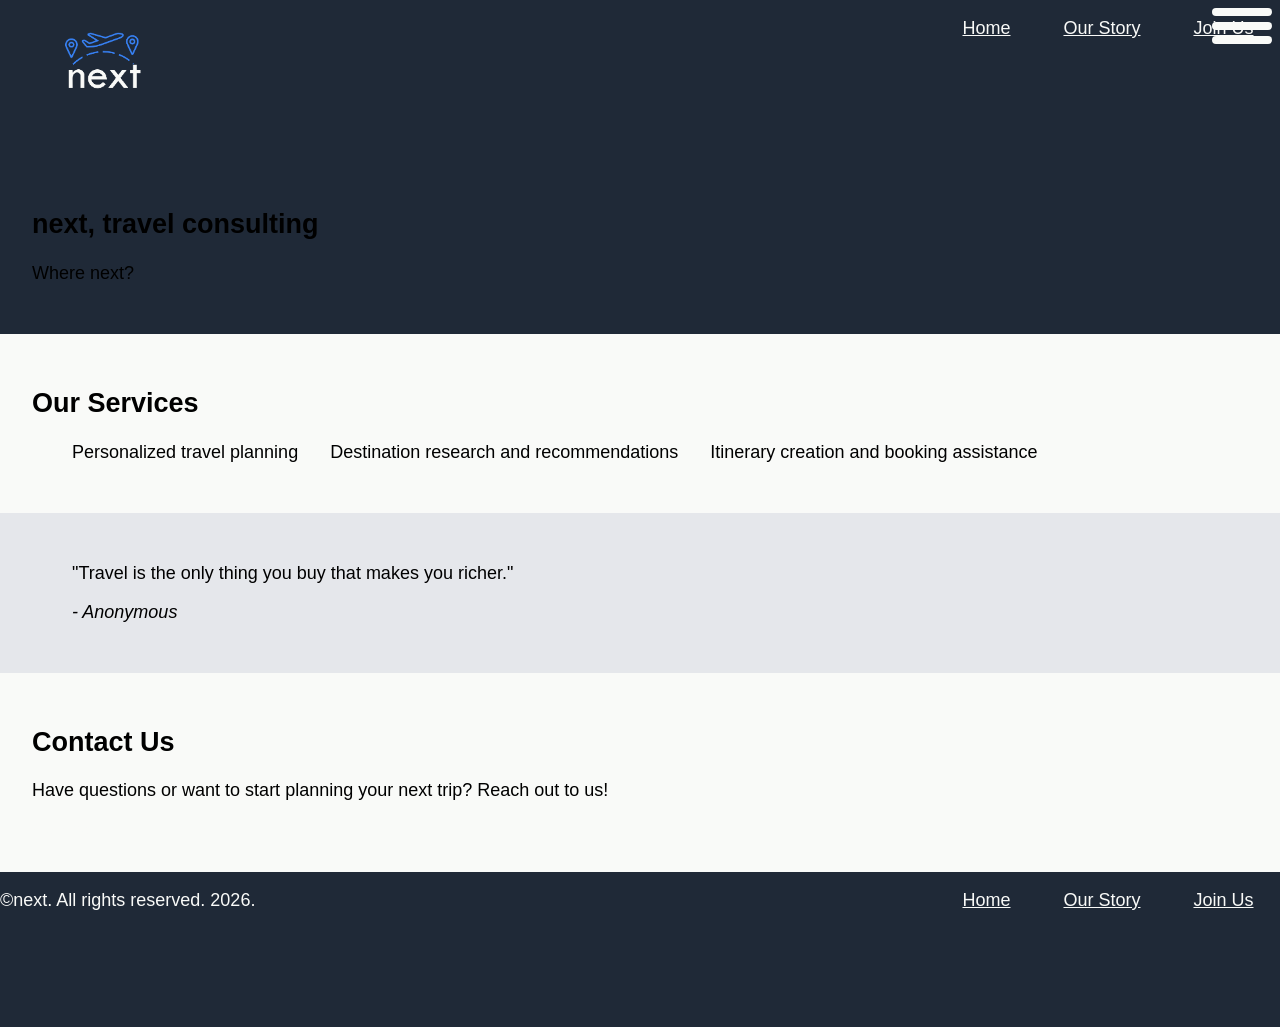
==== index.html @ 90d4c7ca "fixing landing page styling landing page, fixing footer/header and main content" ====
<!DOCTYPE html>
<html lang="en">
<head>
    <meta charset="UTF-8">
    <meta name="viewport" content="width=device-width, initial-scale=1.0">
    <title>next</title>
    <link rel="icon" type="image/svg" href="assets/plane-icon.svg">
    <link rel="stylesheet" href="stylesheets/index.css">
    <link rel="stylesheet" href="stylesheets/base.css">
     
</head>
<body>

    <object 
        name="header" 
        type="text/html" 
        data="shared/header.html">
    </object>
    
    <main>

        <section class="hero">
            <h1>next, travel consulting</h1>
            <p>Where next?</p>
        </section>

        <section class="services">
            <h2>Our Services</h2>
            <ul>
                <li>Personalized travel planning</li>
                <li>Destination research and recommendations</li>
                <li>Itinerary creation and booking assistance</li>
            </ul>
        </section>

        <section class="quote">
            <blockquote>
                <p>"Travel is the only thing you buy that makes you richer."</p>
                <cite>- Anonymous</cite>
            </blockquote>
        </section>

        <section class="contact">
            <h2>Contact Us</h2>
            <p>Have questions or want to start planning your next trip? Reach out to us!</p>
            <a href="own_contact.html" class="button">Contact Us</a>
        </section>
    </main>

    <object 
        name="footer"  
        type="text/html" 
        data="shared/footer.html">
    </object>

</body>
</html>
---- stylesheets/index.css ----
@import url('base.css');

object{
    height: fit-content; /*fix this*/
    width: 100%;
    height: 100%;
}

section{
    padding: 2rem;
    height: auto;
    width: 100%;
}

section ul{
    gap: 2rem;
    width: fit-content;
}


section:nth-child(odd) {
    background: var(--gray);
}

section:nth-child(even) {
    background: var(--white);
}

section.hero{
    background: var(--dark-blue);
}
---- stylesheets/base.css ----
:root {
  --dark-blue: #1f2937;
  --white: #f9faf8;
  --gray: #e5e7eb;
  --action-blue: #3882f6;


  /* hamburger-menu */
  --bar-width: 60px;
  --bar-height: 8px;
  --hamburger-gap: 6px;
  --hamburger-margin: 8px;
  --animation-timing: 200ms ease-in-out;
}

*, *:before, *:after {
    box-sizing: border-box;
}


@font-face {
    font-family: 'Robot';
    src: url(https://fonts.googleapis.com/css2?family=Roboto:ital,wght@0,100..900;1,100..900&display=swap);
}

body{
    align-items: center;
    background-color: var(--dark-blue);
    font: 18px 'Robot', sans-serif;
    margin: 0;
}

header, footer{
    background-color: var(--dark-blue);
    display: flex;
    color: var(--white);
    justify-content: space-between;
}

a {
    color: var(--white);
}

img {
    min-width: 70px;
    width: 10vw;
}

ul {
    display: flex;
    list-style: none;
    justify-content: space-around;
    width: 30vw;
}

/* hamburger-menu */

.hamburger-menu{
    display: flex;
    flex-direction: column;
    gap: var(--hamburger-gap);
    width: max-content;
    position: absolute;
    top: var(--hamburger-margin);
    right: var(--hamburger-margin);
    z-index: 2;
    cursor: pointer; 
}

.hamburger-menu::before,
.hamburger-menu::after,
.hamburger-menu input {
    background-color: var(--white);
    border-radius: 999px;
    content: "";
    height: var(--bar-height);
    transition: opacity var(--animation-timing) 
               width var(--animation-timing);
    width: var(--bar-width);
}

.hamburger-menu input {
    appearance: none;
    margin: 0;
    outline: none;
    padding: 0;
    pointer-events: none;
}

.hamburger-menu input:checked {
    opacity: 0;
    width: 0;
}


@media screen and (max-width: 820px) {
    header, footer {
        flex-direction: column;
        align-items: center;
    }
}
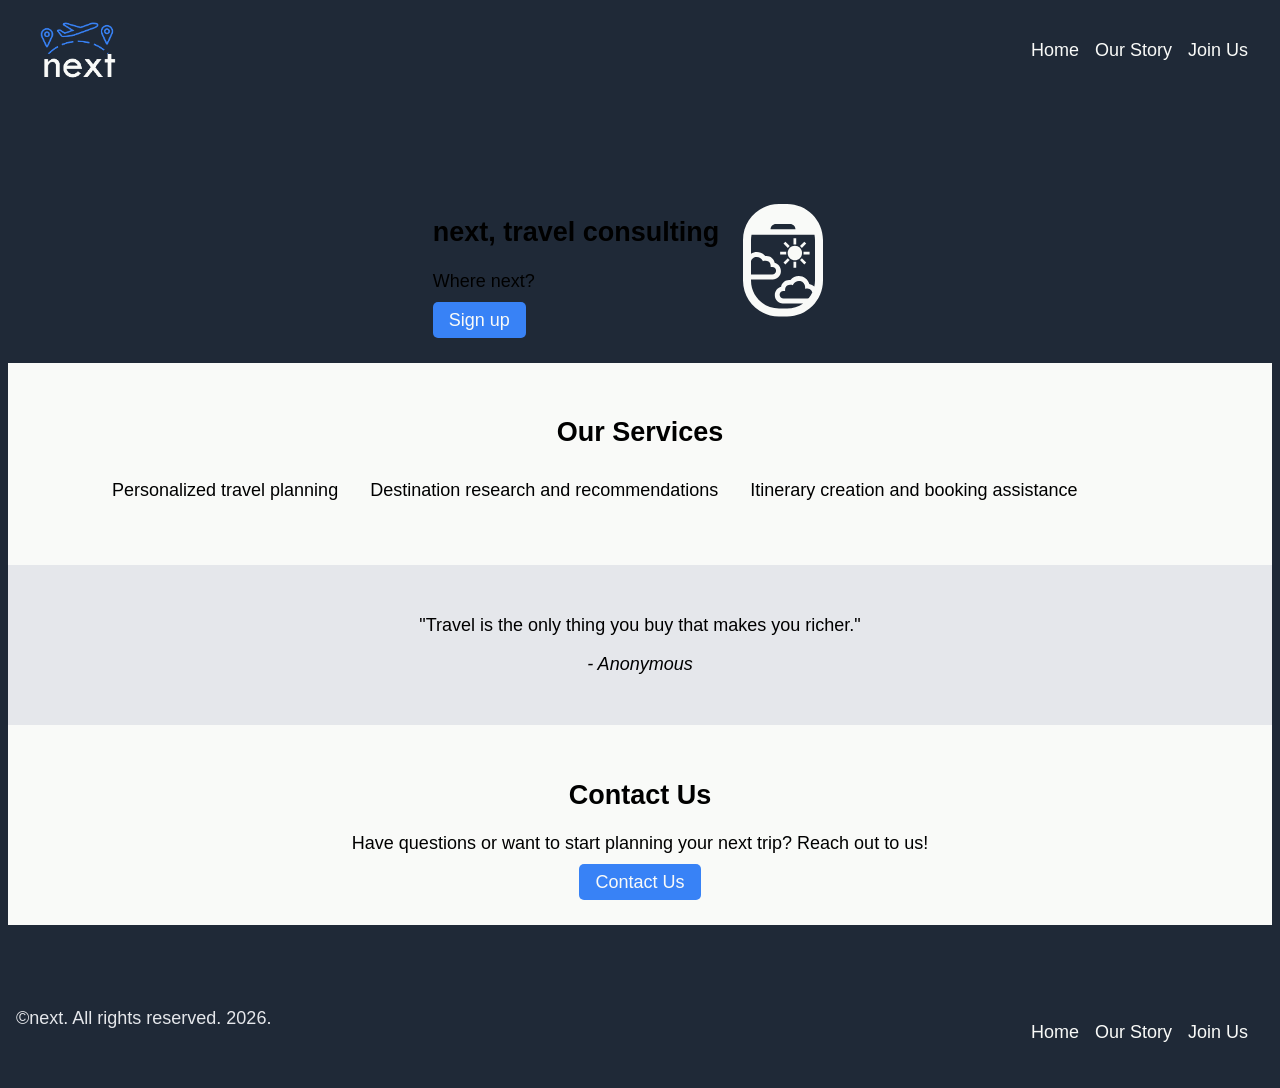
==== commit 7ee96810: "fixing landing page styling fixing header/footer and incrementing development of landing page to mat" ====
--- a/index.html
+++ b/index.html
@@ -20,8 +20,16 @@
     <main>
 
         <section class="hero">
-            <h1>next, travel consulting</h1>
-            <p>Where next?</p>
+            <div>
+                <h1>next, travel consulting</h1>
+                <p>Where next?</p>
+    
+                <a href="contact.html" class="button">Sign up</a>
+            </div>
+            <figure>
+                <img src="assets/white_window.svg" alt="airplane window view of clouds and sky">
+            </figure>
+
         </section>
 
         <section class="services">
@@ -41,9 +49,13 @@
         </section>
 
         <section class="contact">
-            <h2>Contact Us</h2>
-            <p>Have questions or want to start planning your next trip? Reach out to us!</p>
-            <a href="own_contact.html" class="button">Contact Us</a>
+            <div>
+
+                <h2>Contact Us</h2>
+                <p>Have questions or want to start planning your next trip? Reach out to us!</p>
+            </div>
+
+                <a href="own_contact.html" class="button">Contact Us</a>
         </section>
     </main>
 
--- a/stylesheets/index.css
+++ b/stylesheets/index.css
@@ -1,14 +1,18 @@
 @import url('base.css');
 
+*, *:before, *:after {
+    box-sizing: border-box;
+}
+
 object{
-    height: fit-content; /*fix this*/
+    /* height: fit-content; fix this */
+    height: 100%;
     width: 100%;
-    height: 100%;
 }
 
 section{
+    height: auto;
     padding: 2rem;
-    height: auto;
     width: 100%;
 }
 
@@ -16,7 +20,6 @@
     gap: 2rem;
     width: fit-content;
 }
-
 
 section:nth-child(odd) {
     background: var(--gray);
@@ -27,6 +30,20 @@
 }
 
 section.hero{
+    align-items: center;
     background: var(--dark-blue);
+    display: flex;
+    justify-content: center;
 }
 
+.hero div{
+    text-align: left;
+}
+
+.button{
+    background-color: var(--action-blue);
+    border: none;
+    border-radius: 5px;
+    color: var(--white);
+    padding: 0.5rem 1rem;
+}
--- a/stylesheets/base.css
+++ b/stylesheets/base.css
@@ -28,17 +28,35 @@
     background-color: var(--dark-blue);
     font: 18px 'Robot', sans-serif;
     margin: 0;
+    padding: 0.5rem;
+    text-align: center;
 }
 
 header, footer{
     background-color: var(--dark-blue);
+    color: var(--gray);
     display: flex;
-    color: var(--white);
     justify-content: space-between;
+    position: fixed;
+
+    width: 100%;
+}
+
+header{
+    top: 0;
+}
+
+footer{
+    bottom: 0;
 }
 
 a {
     color: var(--white);
+    text-decoration: none;
+}
+
+figure{
+    margin: 0;
 }
 
 img {
@@ -50,7 +68,8 @@
     display: flex;
     list-style: none;
     justify-content: space-around;
-    width: 30vw;
+    gap: 1rem;
+    margin: 2rem;
 }
 
 /* hamburger-menu */
@@ -98,5 +117,7 @@
         flex-direction: column;
         align-items: center;
     }
+
+
 }
 
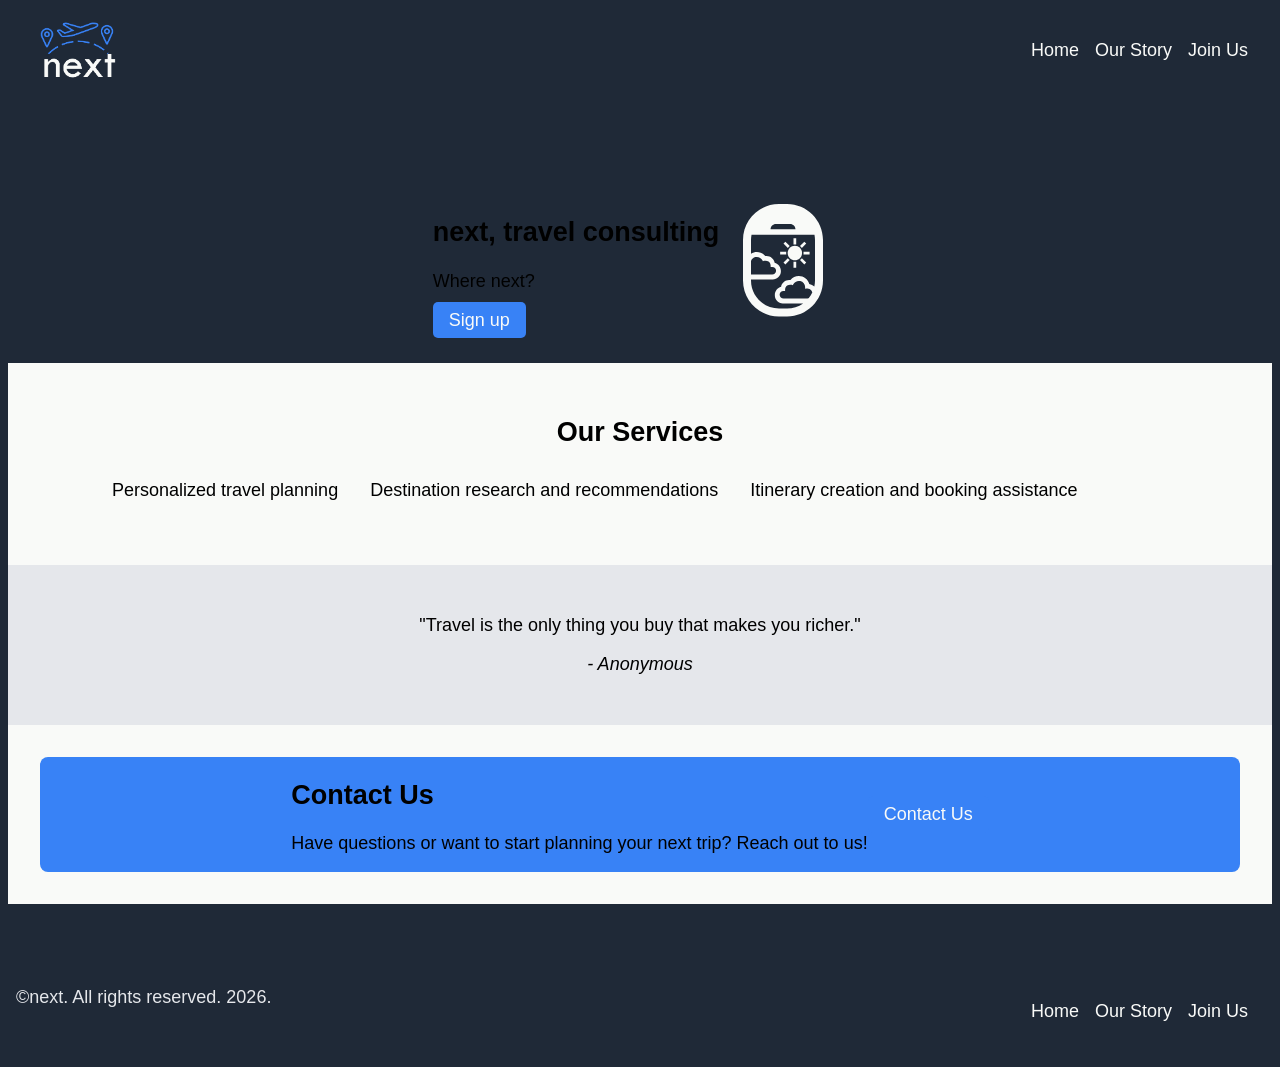
==== commit a0df2a66: "landing page > contact section styling and changing structure on contact section" ====
--- a/index.html
+++ b/index.html
@@ -21,23 +21,41 @@
 
         <section class="hero">
             <div>
-                <h1>next, travel consulting</h1>
-                <p>Where next?</p>
+                <h1>
+                    next, travel consulting
+                </h1>
+                <p>
+                    Where next?
+                </p>
     
-                <a href="contact.html" class="button">Sign up</a>
+                <a href="contact.html"      
+                   class="button">
+                    Sign up
+                </a>
             </div>
             <figure>
-                <img src="assets/white_window.svg" alt="airplane window view of clouds and sky">
+                <img 
+                    src="assets/white_window.svg" 
+                    alt="airplane window view of clouds and sky"
+                >
             </figure>
 
         </section>
 
         <section class="services">
-            <h2>Our Services</h2>
+            <h2>
+                Our Services
+            </h2>
             <ul>
-                <li>Personalized travel planning</li>
-                <li>Destination research and recommendations</li>
-                <li>Itinerary creation and booking assistance</li>
+                <li>
+                    Personalized travel planning
+                </li>
+                <li>
+                    Destination research and recommendations
+                </li>
+                <li>
+                    Itinerary creation and booking assistance
+                </li>
             </ul>
         </section>
 
@@ -49,13 +67,21 @@
         </section>
 
         <section class="contact">
-            <div>
-
-                <h2>Contact Us</h2>
-                <p>Have questions or want to start planning your next trip? Reach out to us!</p>
+            <div class="container-contact">
+                <div>
+                    <h2>
+                        Contact Us
+                    </h2>
+                    <p>
+                        Have questions or want to start planning your next trip? Reach out to us!
+                    </p>
+                </div>
+                <a href="contact.html"  
+                    class="button">
+                    Contact Us
+                </a>
+                
             </div>
-
-                <a href="own_contact.html" class="button">Contact Us</a>
         </section>
     </main>
 
--- a/stylesheets/index.css
+++ b/stylesheets/index.css
@@ -29,9 +29,12 @@
     background: var(--white);
 }
 
+section.hero {
+    background: var(--dark-blue);
+}
+
 section.hero{
     align-items: center;
-    background: var(--dark-blue);
     display: flex;
     justify-content: center;
 }
@@ -40,10 +43,33 @@
     text-align: left;
 }
 
+
+/* contact-section */
+
+
+.container-contact{
+    align-items: center;
+    background: var(--action-blue);
+    border-radius: 0.5rem;
+    display: flex;
+    justify-content: center;
+}
+
+.container-contact>div{
+    text-align: left;
+    /* width: 50%; */
+}
+
+section>a.button{
+    border-radius: 0.5rem;
+    border-color: var(--white);
+}
+
 .button{
     background-color: var(--action-blue);
     border: none;
     border-radius: 5px;
     color: var(--white);
     padding: 0.5rem 1rem;
-}+}
+
--- a/stylesheets/base.css
+++ b/stylesheets/base.css
@@ -72,6 +72,10 @@
     margin: 2rem;
 }
 
+.cards-container {
+    background-color: white;    
+}
+
 /* hamburger-menu */
 
 .hamburger-menu{
@@ -111,6 +115,35 @@
     width: 0;
 }
 
+/* Product Cards Styling */
+
+.cards-container {
+  display: flex;
+  flex-wrap: wrap;
+  gap: 24px;
+  max-width: 1200px;
+  margin: 0 auto;
+  padding: 24px;
+}
+
+.product-card {
+  flex: 1 1 280px;
+  display: flex;
+  flex-direction: column;
+
+  border: 1px solid #ddd;
+  border-radius: 12px;
+  overflow: hidden;
+  background: white;
+}
+
+.product-card img {
+  width: 100%;
+  height: 220px;
+  object-fit: cover;
+}
+
+
 
 @media screen and (max-width: 820px) {
     header, footer {
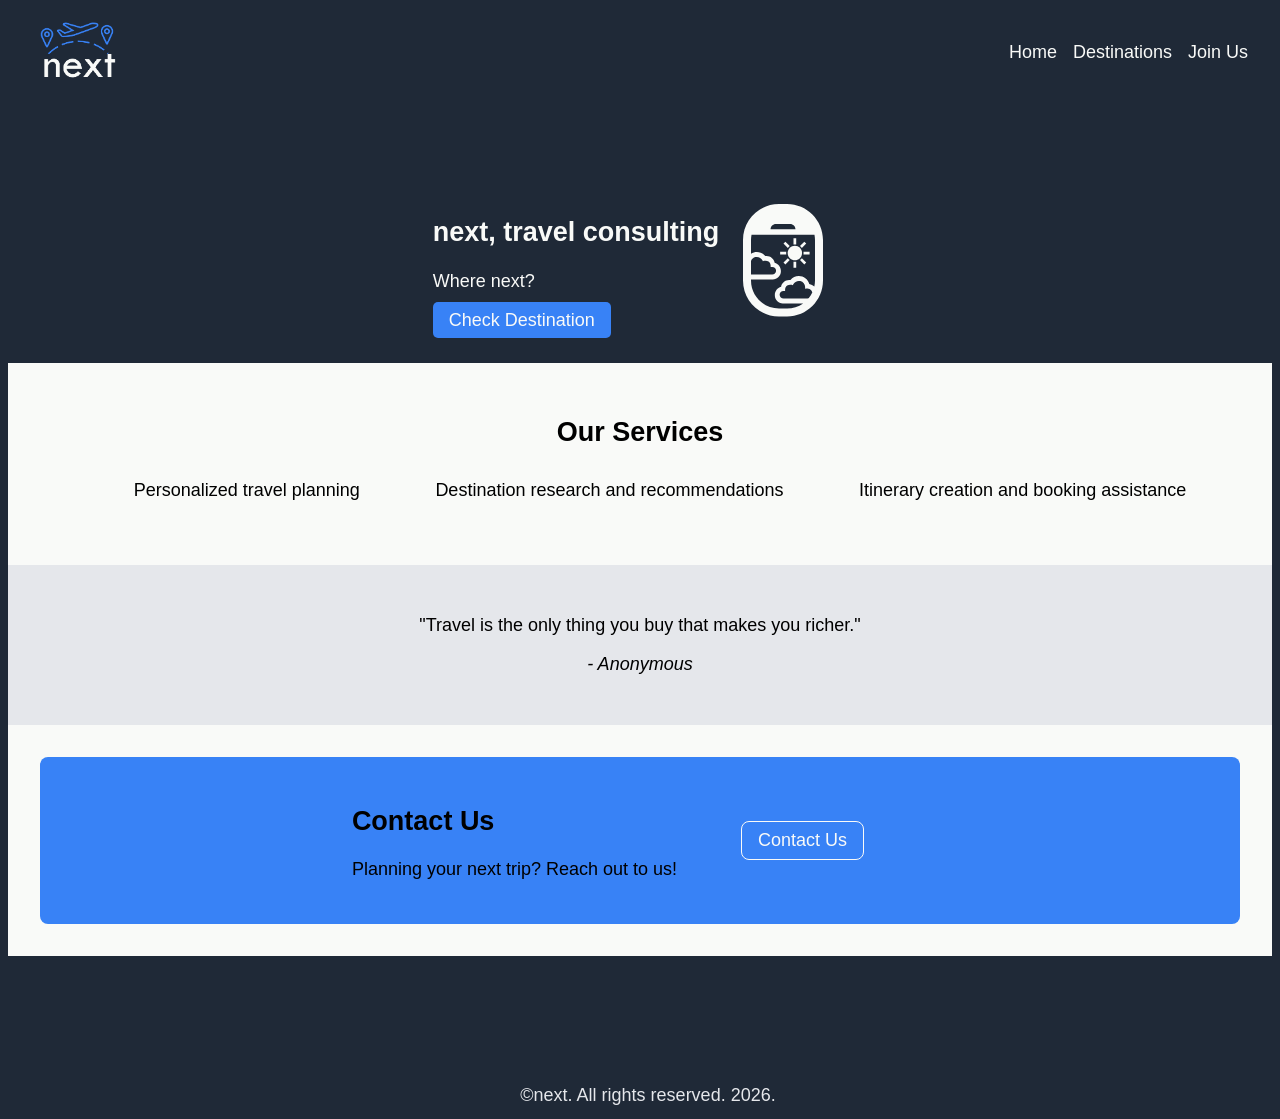
==== commit fde08c21: "adding media query" ====
--- a/index.html
+++ b/index.html
@@ -28,9 +28,9 @@
                     Where next?
                 </p>
     
-                <a href="contact.html"      
+                <a href="product.html"      
                    class="button">
-                    Sign up
+                    Check Destination
                 </a>
             </div>
             <figure>
@@ -73,7 +73,7 @@
                         Contact Us
                     </h2>
                     <p>
-                        Have questions or want to start planning your next trip? Reach out to us!
+                        Planning your next trip? Reach out to us!
                     </p>
                 </div>
                 <a href="contact.html"  
--- a/stylesheets/index.css
+++ b/stylesheets/index.css
@@ -18,7 +18,7 @@
 
 section ul{
     gap: 2rem;
-    width: fit-content;
+
 }
 
 section:nth-child(odd) {
@@ -31,6 +31,7 @@
 
 section.hero {
     background: var(--dark-blue);
+    color: var(--white);
 }
 
 section.hero{
@@ -60,9 +61,10 @@
     /* width: 50%; */
 }
 
-section>a.button{
+.contact>div>a.button{
+    border: 0.1rem solid var(--white);
     border-radius: 0.5rem;
-    border-color: var(--white);
+    margin: 4rem;
 }
 
 .button{
--- a/stylesheets/base.css
+++ b/stylesheets/base.css
@@ -48,6 +48,9 @@
 
 footer{
     bottom: 0;
+    display: flex;
+    justify-content: center;
+    align-items: center;
 }
 
 a {
@@ -70,10 +73,6 @@
     justify-content: space-around;
     gap: 1rem;
     margin: 2rem;
-}
-
-.cards-container {
-    background-color: white;    
 }
 
 /* hamburger-menu */
@@ -124,6 +123,7 @@
   max-width: 1200px;
   margin: 0 auto;
   padding: 24px;
+  background-color: whitesmoke;   
 }
 
 .product-card {
@@ -134,7 +134,7 @@
   border: 1px solid #ddd;
   border-radius: 12px;
   overflow: hidden;
-  background: white;
+  background: slategray;
 }
 
 .product-card img {
@@ -145,12 +145,22 @@
 
 
 
-@media screen and (max-width: 820px) {
+@media screen and (min-width: 768px) {
     header, footer {
-        flex-direction: column;
         align-items: center;
     }
 
+    services ul {
+        flex-direction: column;
+    }
 
 }
 
+@media screen and (min-width: 1200px) {
+  
+
+   
+
+  
+}
+
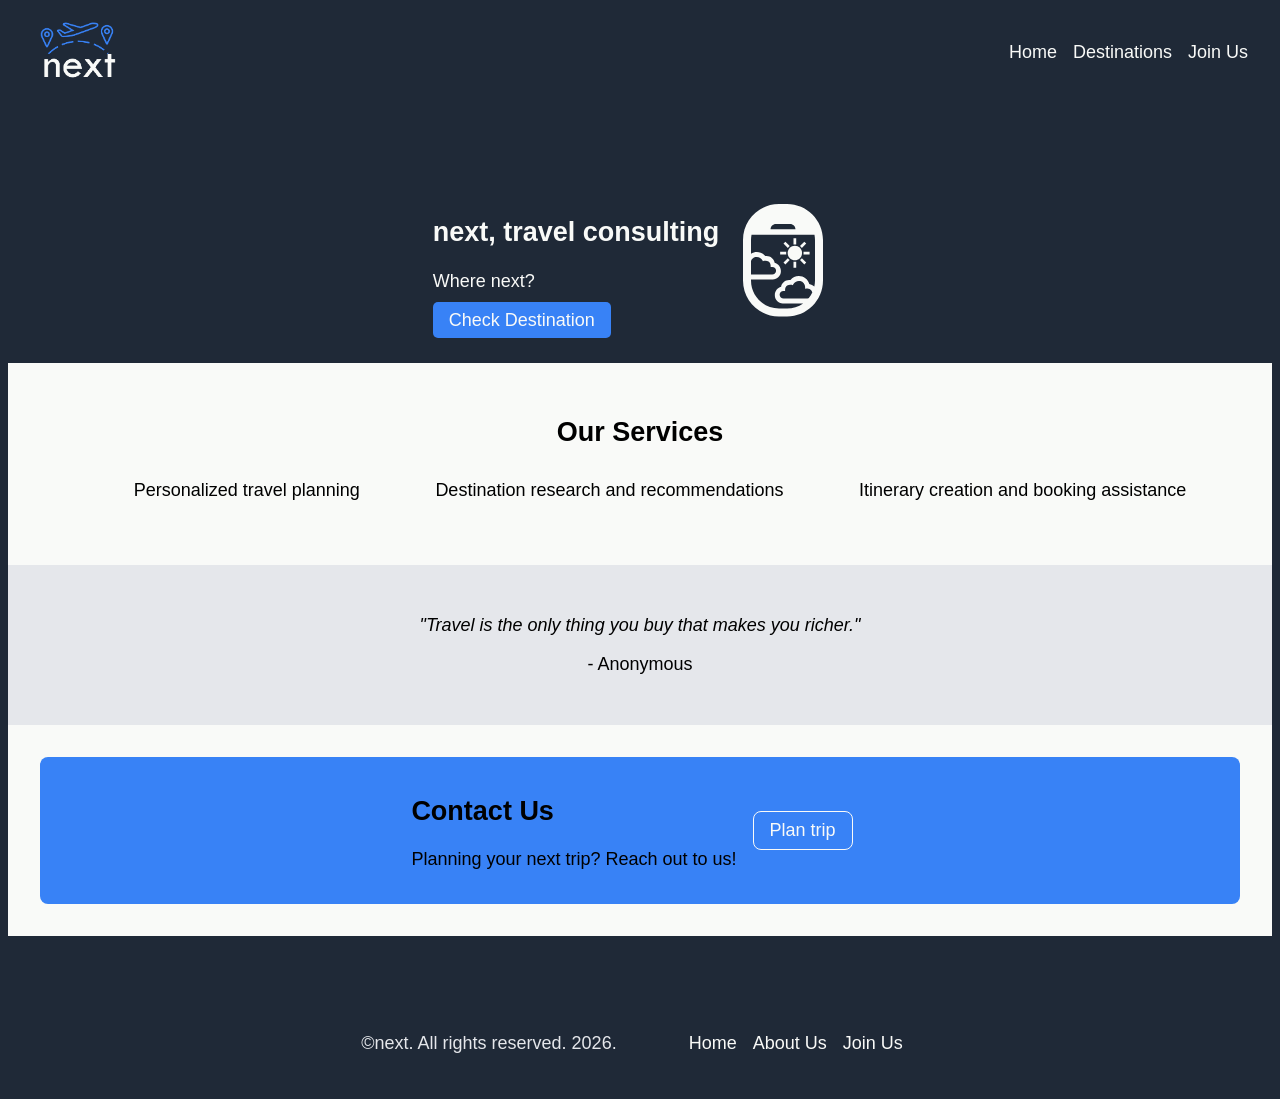
==== commit 0ff86818: "index.html: inserting redirection to about.html inserting callToAction button to redirect to about p" ====
--- a/index.html
+++ b/index.html
@@ -61,8 +61,8 @@
 
         <section class="quote">
             <blockquote>
-                <p>"Travel is the only thing you buy that makes you richer."</p>
-                <cite>- Anonymous</cite>
+                <cite>"Travel is the only thing you buy that makes you richer."</cite>
+                <p>- Anonymous</p>
             </blockquote>
         </section>
 
@@ -76,9 +76,9 @@
                         Planning your next trip? Reach out to us!
                     </p>
                 </div>
-                <a href="contact.html"  
+                <a href="about.html"  
                     class="button">
-                    Contact Us
+                    Plan trip
                 </a>
                 
             </div>
--- a/stylesheets/index.css
+++ b/stylesheets/index.css
@@ -5,7 +5,6 @@
 }
 
 object{
-    /* height: fit-content; fix this */
     height: 100%;
     width: 100%;
 }
@@ -18,7 +17,6 @@
 
 section ul{
     gap: 2rem;
-
 }
 
 section:nth-child(odd) {
@@ -29,13 +27,10 @@
     background: var(--white);
 }
 
-section.hero {
+section.hero{
+    align-items: center;
     background: var(--dark-blue);
     color: var(--white);
-}
-
-section.hero{
-    align-items: center;
     display: flex;
     justify-content: center;
 }
@@ -45,14 +40,14 @@
 }
 
 
-/* contact-section */
-
+/* Contact section */
 
 .container-contact{
     align-items: center;
     background: var(--action-blue);
     border-radius: 0.5rem;
     display: flex;
+    padding: 1rem;
     justify-content: center;
 }
 
@@ -64,7 +59,7 @@
 .contact>div>a.button{
     border: 0.1rem solid var(--white);
     border-radius: 0.5rem;
-    margin: 4rem;
+    margin: 1rem;
 }
 
 .button{
@@ -75,3 +70,102 @@
     padding: 0.5rem 1rem;
 }
 
+/* ABOUT */
+
+/* TITLE */
+.about-title, 
+.contact-title {
+    max-width: 90%;
+    margin: auto;
+    margin-top: 40px;
+    font-size: 48px;
+    font-weight: bolder;
+    color: #1f2937;
+}
+
+/* PARAGRAPH  & IMAGE */
+.about-container,
+.contact-container {
+    display: flex;
+    flex-direction: row;
+    justify-content: space-between;
+    max-width: 90%;
+    margin: auto;
+}
+
+.about-subtitle, label {
+    font-size: 18px;
+    color: #e5e7eb;
+    flex: 1;
+}
+
+.head {
+    flex: 1;
+}
+
+.about-info {
+    flex: 1;
+}
+
+.contact-info {
+    display: flex;
+    flex-direction: column;
+    max-width: 50%;
+    margin: auto;
+}
+
+.about-img, 
+.destination-img {
+    width: 90%;
+    display: block;
+    margin-top: 0px;
+}
+
+/* CONTACT */
+
+/* CONTACT FORM */
+.contact-form {
+    display: flex;
+    flex-direction: column;
+    flex: 1;
+    max-width: 40%;
+    margin: auto;
+    line-height: 40px;
+    margin-bottom: 10px;
+}
+
+.contact-form textarea {
+    height: 80px;
+}
+
+.contact-form button {
+    margin-top: 10px;
+    border: 1px solid #1f2937;
+    border-radius: 5px;
+    height: 30px;
+    color: white;
+}
+
+input {
+    border: 1px solid #1f2937;
+    border-radius: 5px;
+    padding-left: 10px;
+    height: 40px;
+    line-height: 100px;
+}
+
+@media (max-width: 768px) {
+    .about-container,
+    .contact-container {
+        flex-direction: column;
+    }
+
+    .about-subtitle,
+    .about-info,
+    .contact-form,
+    .contact-info {
+        width: 100%;
+        max-width: 100%;
+    }
+
+}
--- a/stylesheets/base.css
+++ b/stylesheets/base.css
@@ -17,7 +17,6 @@
     box-sizing: border-box;
 }
 
-
 @font-face {
     font-family: 'Robot';
     src: url(https://fonts.googleapis.com/css2?family=Roboto:ital,wght@0,100..900;1,100..900&display=swap);
@@ -38,47 +37,70 @@
     display: flex;
     justify-content: space-between;
     position: fixed;
-
     width: 100%;
 }
 
 header{
+    align-items: center;
     top: 0;
-}
-
-footer{
-    bottom: 0;
-    display: flex;
-    justify-content: center;
-    align-items: center;
-}
-
-a {
-    color: var(--white);
-    text-decoration: none;
-}
-
-figure{
+    z-index: 10;
+}
+
+.site-header {
+    display: flex;
+    align-items: center;
+    justify-content: space-between;
+    width: 100%;
+}
+
+.brand-logo {
     margin: 0;
-}
-
-img {
-    min-width: 70px;
-    width: 10vw;
-}
-
-ul {
-    display: flex;
+    display: flex;
+    align-items: center;
+}
+
+.site-nav {
+    display: block;
+}
+
+.site-nav ul, ul {
+    display: flex;
+    flex-wrap: wrap;
     list-style: none;
     justify-content: space-around;
     gap: 1rem;
     margin: 2rem;
 }
 
+footer{
+    bottom: 0;
+    display: flex;
+    justify-content: center;
+    align-items: center;
+}
+
+a {
+    color: var(--white);
+    text-decoration: none;
+}
+
+figure{
+    margin: 0;
+}
+
+img {
+    min-width: 70px;
+    width: 10vw;
+}
+
 /* hamburger-menu */
 
-.hamburger-menu{
-    display: flex;
+.menu-toggle {
+    display: none;
+}
+
+.hamburger-menu {
+    display: none;
     flex-direction: column;
     gap: var(--hamburger-gap);
     width: max-content;
@@ -86,33 +108,33 @@
     top: var(--hamburger-margin);
     right: var(--hamburger-margin);
     z-index: 2;
-    cursor: pointer; 
-}
-
-.hamburger-menu::before,
-.hamburger-menu::after,
-.hamburger-menu input {
+    cursor: pointer;
+}
+
+/* slices of burger */
+.hamburger-menu span {
+    display: block;
     background-color: var(--white);
     border-radius: 999px;
-    content: "";
     height: var(--bar-height);
-    transition: opacity var(--animation-timing) 
-               width var(--animation-timing);
     width: var(--bar-width);
-}
-
-.hamburger-menu input {
-    appearance: none;
-    margin: 0;
-    outline: none;
-    padding: 0;
-    pointer-events: none;
-}
-
-.hamburger-menu input:checked {
+    transition: transform var(--animation-timing), opacity var(--animation-timing), width var(--animation-timing);
+}
+
+/* x behaviour */
+.menu-toggle:checked + .hamburger-menu span:nth-child(1) {
+    transform: rotate(45deg) translate(7px, 7px);
+}
+
+.menu-toggle:checked + .hamburger-menu span:nth-child(2) {
     opacity: 0;
     width: 0;
 }
+
+.menu-toggle:checked + .hamburger-menu span:nth-child(3) {
+    transform: rotate(-45deg) translate(7px, -7px);
+}
+
 
 /* Product Cards Styling */
 
@@ -144,6 +166,33 @@
 }
 
 
+@media screen and (max-width: 375px) {
+    .hamburger-menu {
+        display: flex;
+    }
+
+    .site-nav {
+        display: none;
+        position: absolute;
+        top: 100%;
+        left: 0;
+        width: 100%;
+        background-color: var(--dark-blue);
+        padding: 0.5rem 0 1rem;
+    }
+
+    .site-nav ul {
+        flex-direction: column;
+        font-size: 0.8rem;
+        gap: 1rem;
+        margin: 0;
+        padding: 1rem 0;
+    }
+
+    .menu-toggle:checked ~ .site-nav {
+        display: block;
+    }
+}
 
 @media screen and (min-width: 768px) {
     header, footer {
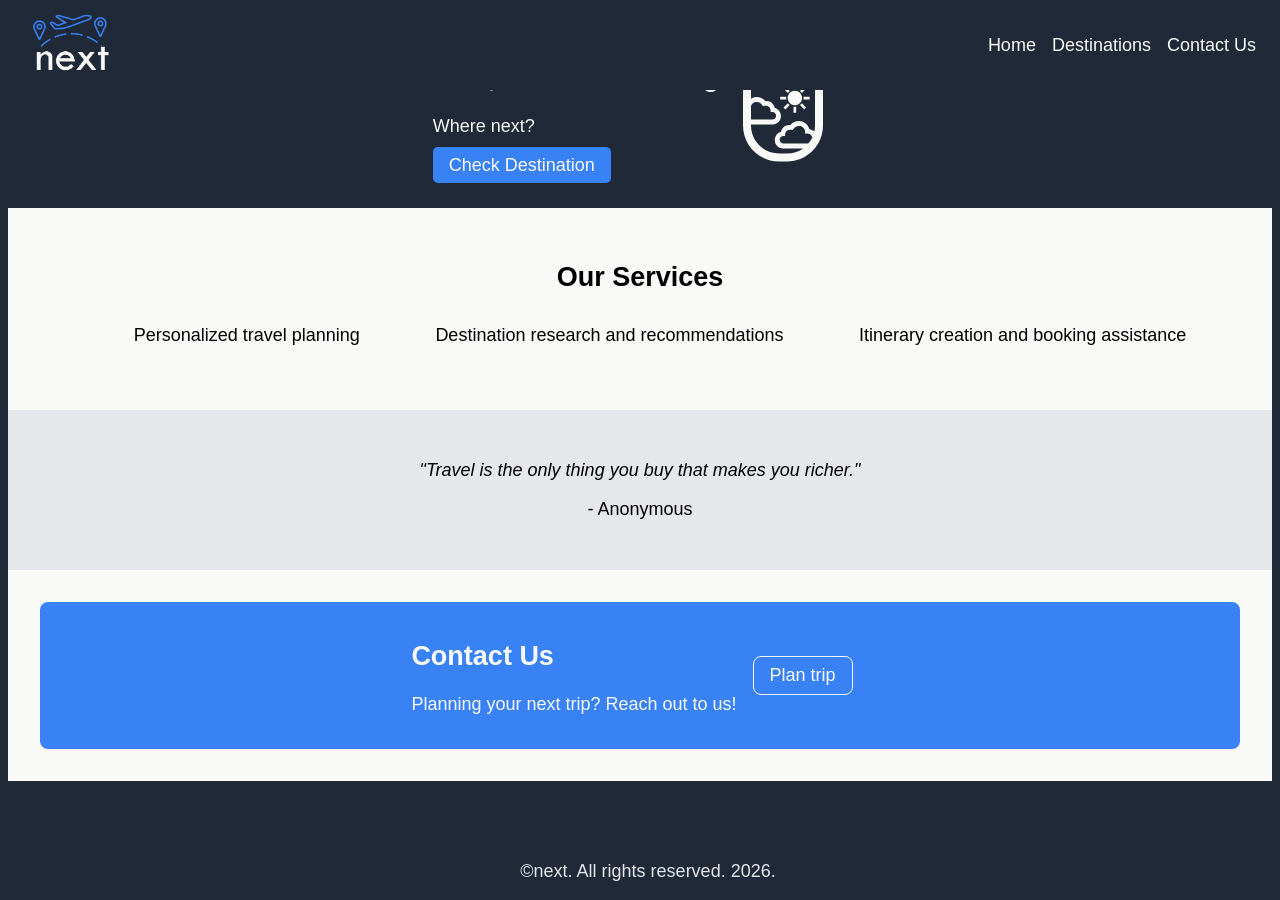
==== commit aba68f49: "index.html: adding header and footer to index removing object from index.html and adding header and " ====
--- a/index.html
+++ b/index.html
@@ -11,11 +11,41 @@
 </head>
 <body>
 
-    <object 
-        name="header" 
-        type="text/html" 
-        data="shared/header.html">
-    </object>
+    <header class="site-header">
+        <figure class="brand-logo">
+            <a href="../index.html">
+                <img 
+                    src="assets/logo.svg" 
+                    alt="next written with departuring plane">
+            </a>
+        </figure>
+
+        <input 
+            type="checkbox"
+            id="menu-toggle"
+            class="menu-toggle"
+            arial-label="Toggle navigation menu">
+            
+        <label class="hamburger-menu" for="menu-toggle" aria-label="Open navigaion mneu">
+            <span></span>
+            <span></span>
+            <span></span>
+        </label>
+
+        <nav class="site-nav" aria-label="Min navigation">
+            <ul>
+                <li>
+                    <a href="index.html">Home</a>
+                </li>
+                <li>
+                    <a href ="product.html">Destinations</a>
+                </li>
+                <li>
+                    <a href="about.html">Contact Us</a>
+                </li>
+            </ul>
+        </nav>
+    </header>
     
     <main>
 
@@ -85,11 +115,11 @@
         </section>
     </main>
 
-    <object 
-        name="footer"  
-        type="text/html" 
-        data="shared/footer.html">
-    </object>
+    <footer>
+        <p>
+            &copy;next. All rights reserved. 2026.
+        </p>
+    </footer>
 
 </body>
 </html>
--- a/stylesheets/index.css
+++ b/stylesheets/index.css
@@ -45,6 +45,7 @@
 .container-contact{
     align-items: center;
     background: var(--action-blue);
+    color: var(--white);
     border-radius: 0.5rem;
     display: flex;
     padding: 1rem;
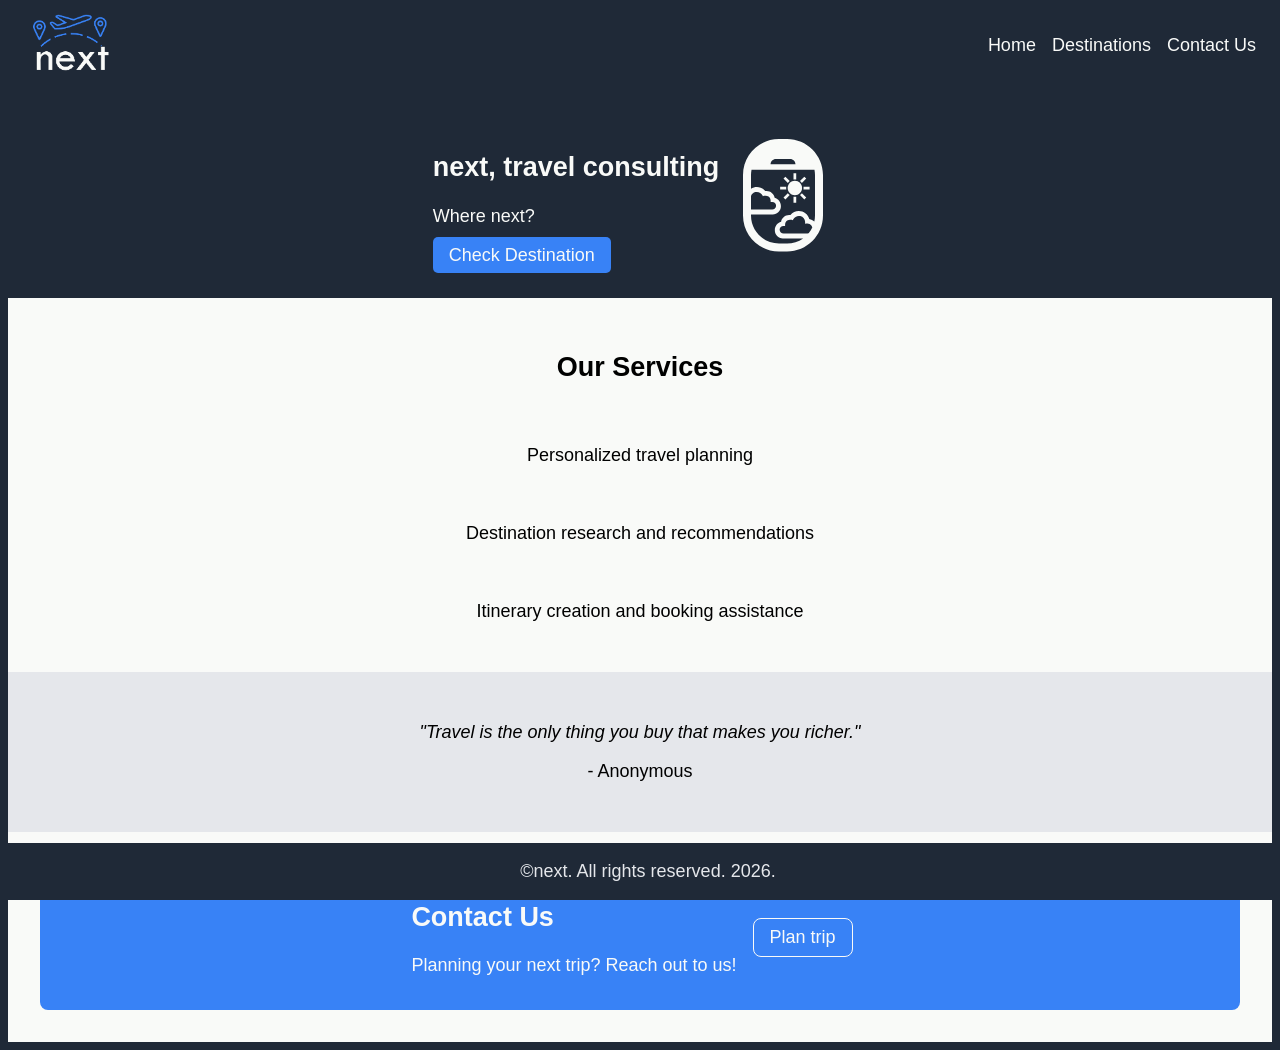
==== commit 435633bc: "css sheets: relocation of styling relocating landing page styling to base" ====
--- a/index.html
+++ b/index.html
@@ -13,7 +13,7 @@
 
     <header class="site-header">
         <figure class="brand-logo">
-            <a href="../index.html">
+            <a href="index.html">
                 <img 
                     src="assets/logo.svg" 
                     alt="next written with departuring plane">
@@ -76,17 +76,31 @@
             <h2>
                 Our Services
             </h2>
-            <ul>
-                <li>
+            <article class="services-card">
+                <figure>
+                    <img src="" alt="">
+                </figure>
+                <p>
                     Personalized travel planning
-                </li>
-                <li>
+                </p>
+            </article>
+            <article class="services-card">    
+                <figure>
+                    <img src="" alt="">
+                </figure>
+                <p>
                     Destination research and recommendations
-                </li>
-                <li>
+                </p>
+            </article>
+            <article class="services-card">    
+                <figure>
+                    <img src="" alt="">
+                </figure>
+                <p>
                     Itinerary creation and booking assistance
-                </li>
-            </ul>
+                </p>
+            </article>
+                
         </section>
 
         <section class="quote">
--- a/stylesheets/index.css
+++ b/stylesheets/index.css
@@ -2,73 +2,6 @@
 
 *, *:before, *:after {
     box-sizing: border-box;
-}
-
-object{
-    height: 100%;
-    width: 100%;
-}
-
-section{
-    height: auto;
-    padding: 2rem;
-    width: 100%;
-}
-
-section ul{
-    gap: 2rem;
-}
-
-section:nth-child(odd) {
-    background: var(--gray);
-}
-
-section:nth-child(even) {
-    background: var(--white);
-}
-
-section.hero{
-    align-items: center;
-    background: var(--dark-blue);
-    color: var(--white);
-    display: flex;
-    justify-content: center;
-}
-
-.hero div{
-    text-align: left;
-}
-
-
-/* Contact section */
-
-.container-contact{
-    align-items: center;
-    background: var(--action-blue);
-    color: var(--white);
-    border-radius: 0.5rem;
-    display: flex;
-    padding: 1rem;
-    justify-content: center;
-}
-
-.container-contact>div{
-    text-align: left;
-    /* width: 50%; */
-}
-
-.contact>div>a.button{
-    border: 0.1rem solid var(--white);
-    border-radius: 0.5rem;
-    margin: 1rem;
-}
-
-.button{
-    background-color: var(--action-blue);
-    border: none;
-    border-radius: 5px;
-    color: var(--white);
-    padding: 0.5rem 1rem;
 }
 
 /* ABOUT */
--- a/stylesheets/base.css
+++ b/stylesheets/base.css
@@ -3,7 +3,6 @@
   --white: #f9faf8;
   --gray: #e5e7eb;
   --action-blue: #3882f6;
-
 
   /* hamburger-menu */
   --bar-width: 60px;
@@ -135,6 +134,69 @@
     transform: rotate(-45deg) translate(7px, -7px);
 }
 
+/*Index > hero section */
+
+section{
+    height: auto;
+    padding: 2rem;
+    width: 100%;
+}
+
+section ul{
+    gap: 2rem;
+}
+
+section:nth-child(odd) {
+    background: var(--gray);
+}
+
+section:nth-child(even) {
+    background: var(--white);
+}
+
+section.hero{
+    align-items: center;
+    background: var(--dark-blue);
+    color: var(--white);
+    display: flex;
+    justify-content: center;
+    margin-top: 5vh;
+}
+
+.hero div{
+    text-align: left;
+}
+
+/* Index > Contact section */
+
+.container-contact{
+    align-items: center;
+    background: var(--action-blue);
+    color: var(--white);
+    border-radius: 0.5rem;
+    display: flex;
+    padding: 1rem;
+    justify-content: center;
+}
+
+.container-contact>div{
+    text-align: left;
+}
+
+.contact>div>a.button{
+    border: 0.1rem solid var(--white);
+    border-radius: 0.5rem;
+    margin: 1rem;
+}
+
+.button{
+    background-color: var(--action-blue);
+    border: none;
+    border-radius: 5px;
+    color: var(--white);
+    padding: 0.5rem 1rem;
+}
+
 
 /* Product Cards Styling */
 
@@ -206,10 +268,9 @@
 }
 
 @media screen and (min-width: 1200px) {
-  
-
-   
-
-  
-}
-
+    section.hero{
+        margin-top: 10vh;
+}
+    
+}
+
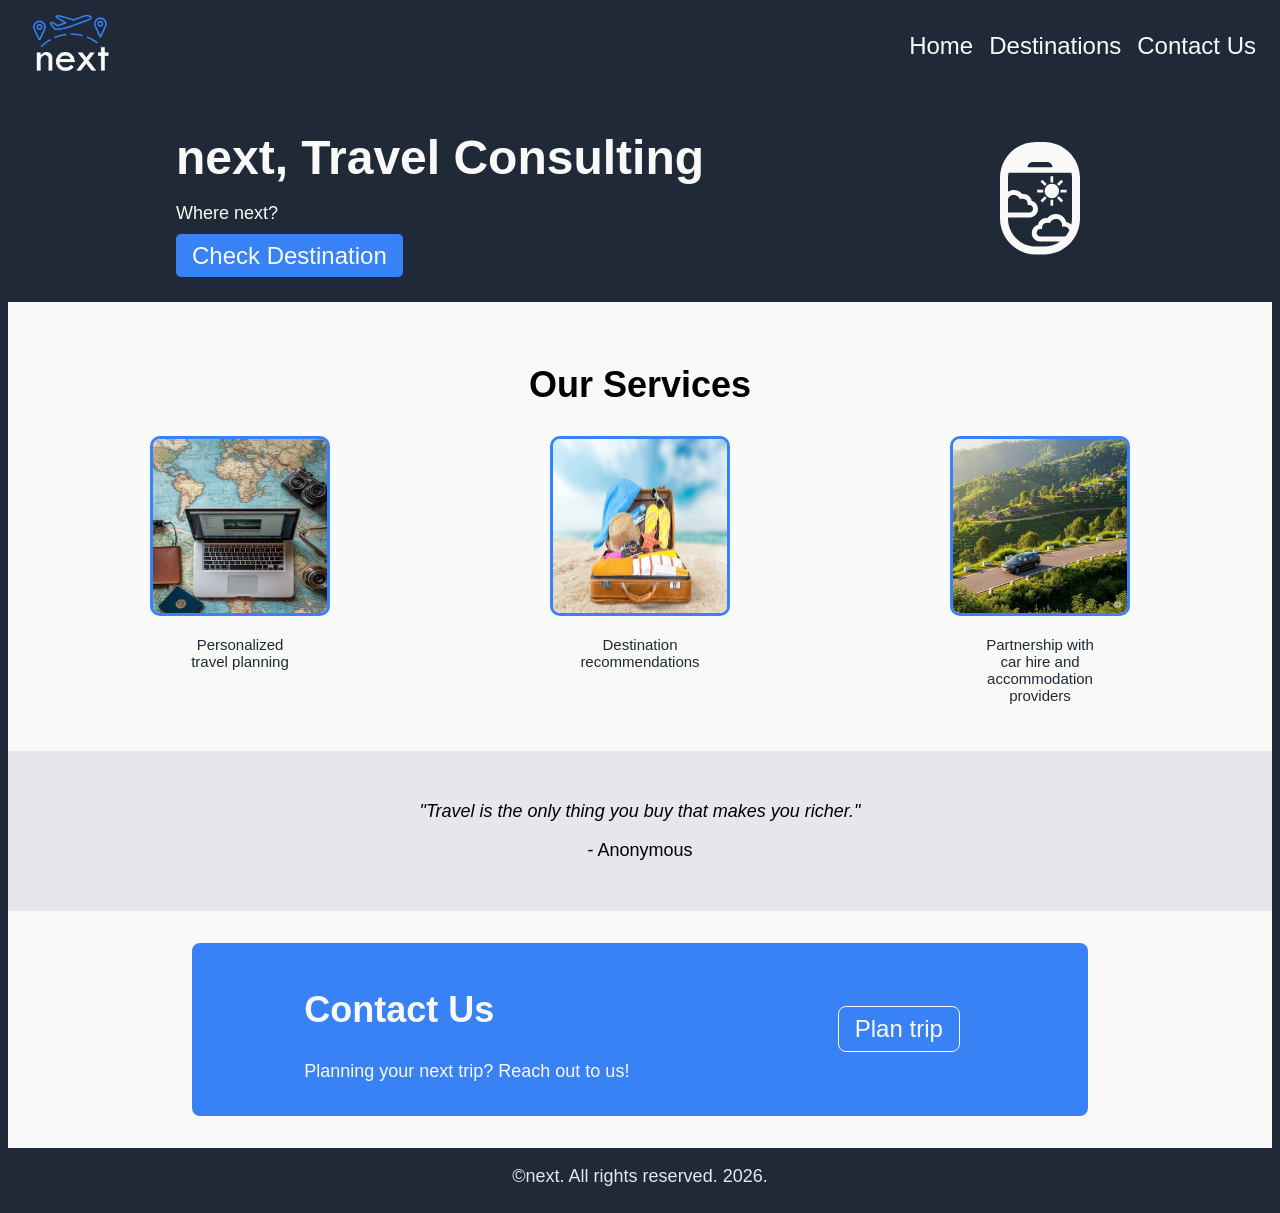
==== commit afbdb313: "index.html: client requests correction responsiveness corrected, service section bettered, alignment" ====
--- a/index.html
+++ b/index.html
@@ -52,7 +52,7 @@
         <section class="hero">
             <div>
                 <h1>
-                    next, travel consulting
+                    next, Travel Consulting
                 </h1>
                 <p>
                     Where next?
@@ -64,10 +64,7 @@
                 </a>
             </div>
             <figure>
-                <img 
-                    src="assets/white_window.svg" 
-                    alt="airplane window view of clouds and sky"
-                >
+                <img src="assets/white_window.svg">
             </figure>
 
         </section>
@@ -76,30 +73,42 @@
             <h2>
                 Our Services
             </h2>
-            <article class="services-card">
-                <figure>
-                    <img src="" alt="">
-                </figure>
-                <p>
-                    Personalized travel planning
-                </p>
-            </article>
-            <article class="services-card">    
-                <figure>
-                    <img src="" alt="">
-                </figure>
-                <p>
-                    Destination research and recommendations
-                </p>
-            </article>
-            <article class="services-card">    
-                <figure>
-                    <img src="" alt="">
-                </figure>
-                <p>
-                    Itinerary creation and booking assistance
-                </p>
-            </article>
+
+            <div class="services-container">
+                <article class="services-card">
+                    <figure>
+                        <img src="assets/travel.png" 
+                        alt="Travel planning">
+                    </figure>
+                    <a href="about.html">
+                        <p class="services-card-text">
+                            Personalized travel planning
+                        </p>
+                    </a>
+                </article>
+                
+                <article class="services-card">    
+                    <figure>
+                        <img src="assets/recomendation.jpg">
+                    </figure>
+                    <a href="product.html">
+                        <p class="services-card-text">
+                            Destination recommendations
+                        </p>
+                    </a>
+                </article>
+                
+                <article class="services-card">
+                    <figure>
+                        <img src="assets/car.jpg" alt="">
+                    </figure>
+                    <a href="https://www.rentalcars.com/" target="_blank">
+                        <p class="services-card-text">
+                            Partnership with car hire and accommodation providers
+                        </p>
+                    </a>  
+                </article>
+            </div>
                 
         </section>
 
--- a/stylesheets/base.css
+++ b/stylesheets/base.css
@@ -5,10 +5,10 @@
   --action-blue: #3882f6;
 
   /* hamburger-menu */
-  --bar-width: 60px;
-  --bar-height: 8px;
+  --bar-width: 50px;
+  --bar-height: 6px;
   --hamburger-gap: 6px;
-  --hamburger-margin: 8px;
+  --hamburger-margin: 2REM;
   --animation-timing: 200ms ease-in-out;
 }
 
@@ -35,13 +35,14 @@
     color: var(--gray);
     display: flex;
     justify-content: space-between;
+    /* position: fixed; */
+    width: 100%;
+}
+
+header{
+    align-items: center;
+    top: 0;
     position: fixed;
-    width: 100%;
-}
-
-header{
-    align-items: center;
-    top: 0;
     z-index: 10;
 }
 
@@ -80,6 +81,7 @@
 
 a {
     color: var(--white);
+    font-size: 24px;
     text-decoration: none;
 }
 
@@ -154,17 +156,73 @@
     background: var(--white);
 }
 
+/* Index > hero section */
+
 section.hero{
     align-items: center;
     background: var(--dark-blue);
     color: var(--white);
     display: flex;
-    justify-content: center;
-    margin-top: 5vh;
+    justify-content: space-around;
+    margin-top: 9vh;
 }
 
 .hero div{
     text-align: left;
+}
+
+h1{
+    font-size: 48px;
+    margin: 0;
+}
+
+h2{
+    font-size: 36px;
+
+}
+
+/* Index > Services section */
+
+.services-container{
+    align-items: flex-start;
+    display: flex;
+    flex-wrap: wrap;
+    justify-content: space-around;
+}
+
+.services-card {
+    align-items: center;
+    display: flex;
+    /* flex-wrap: wrap; */
+    flex-direction: column;
+    justify-content: space-around;
+}
+
+/* article>figure{
+    border: solid;
+    border-radius: 10px;
+    border-color: var(--action-blue);
+    height: 8em;
+    width: 8em;
+} */
+
+.services-card>figure>img{
+    border: solid;
+    border-radius: 10px;
+    border-color: var(--action-blue);
+    height: 10em;
+    width: 10em;
+}
+
+.services-card>p{
+    text-align: center;
+    width: 8em;
+}
+
+.services-card>a {
+    font-size: 15px;
+    color: var(--dark-blue);
+    width: 8em;
 }
 
 /* Index > Contact section */
@@ -176,7 +234,7 @@
     border-radius: 0.5rem;
     display: flex;
     padding: 1rem;
-    justify-content: center;
+    justify-content: space-around;
 }
 
 .container-contact>div{
@@ -228,7 +286,7 @@
 }
 
 
-@media screen and (max-width: 375px) {
+@media screen and (max-width: 768px) {
     .hamburger-menu {
         display: flex;
     }
@@ -253,6 +311,15 @@
 
     .menu-toggle:checked ~ .site-nav {
         display: block;
+        transition: var(--animation-timing);
+    }
+
+    .container-contact{
+        flex-direction: column;
+    }
+
+        .container-contact>div{
+        text-align: center;
     }
 }
 
@@ -261,16 +328,19 @@
         align-items: center;
     }
 
-    services ul {
-        flex-direction: column;
-    }
+
 
 }
 
 @media screen and (min-width: 1200px) {
     section.hero{
         margin-top: 10vh;
-}
+    }
+
+    .container-contact{
+        margin: auto;
+        max-width: 70VW;
+    }
     
 }
 
